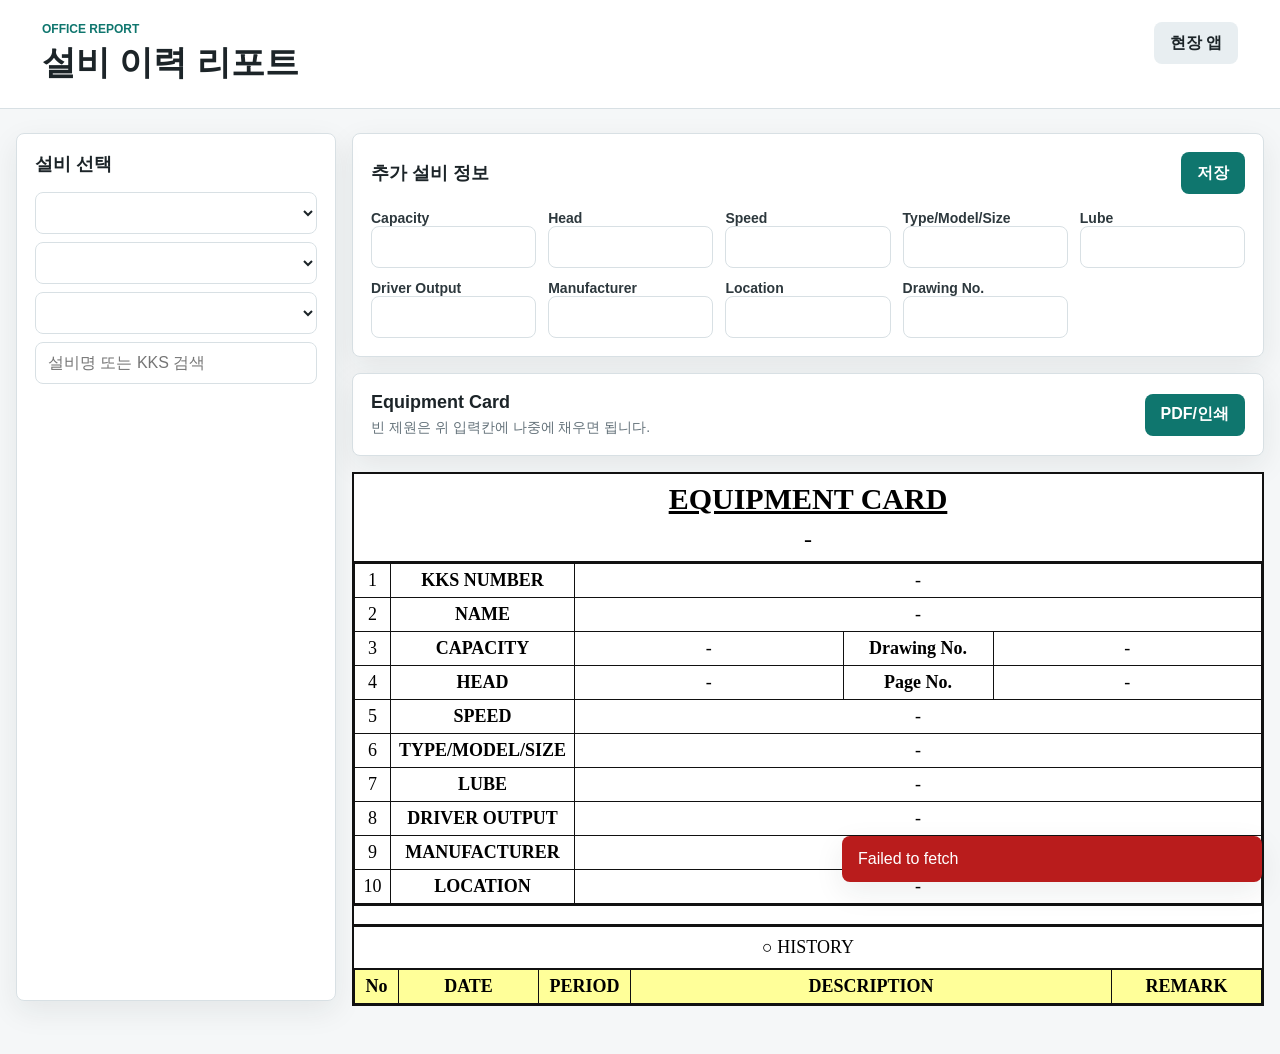
==== office.html @ b96cc68e "Add files via upload" ====
<!doctype html>
<html lang="ko">
  <head>
    <meta charset="utf-8" />
    <meta name="viewport" content="width=device-width, initial-scale=1" />
    <title>사무실 리포트</title>
        <meta name="theme-color" content="#1f4e79" />
    <link rel="manifest" href="manifest.json" />
    <link rel="icon" href="icon-192.png" />
    <link rel="stylesheet" href="styles.css?v=20260925g" />
    <link rel="stylesheet" href="office.css?v=20260925g" />
  </head>
  <body>
    <header class="topbar office-topbar">
      <div>
        <p class="eyebrow">Office Report</p>
        <h1>설비 이력 리포트</h1>
      </div>
      <div class="office-actions">
        <a class="link-button" href="./">현장 앱</a>
      </div>
    </header>

    <main class="office-layout">
      <aside class="panel office-sidebar">
        <div class="panel-head">
          <h2>설비 선택</h2>
        </div>
        <div class="office-filters">
          <select id="fieldZoneFilter"></select>
          <select id="category0Filter"></select>
          <select id="category1Filter"></select>
          <input id="equipmentSearch" placeholder="설비명 또는 KKS 검색" />
        </div>
        <div class="office-equipment-list" id="equipmentList"></div>
      </aside>

      <section class="office-main">
        <section class="panel master-panel">
          <div class="panel-head">
            <h2>추가 설비 정보</h2>
            <button type="button" id="saveMaster">저장</button>
          </div>
          <form class="master-grid" id="masterForm">
            <label>Capacity<input name="capacity" /></label>
            <label>Head<input name="head" /></label>
            <label>Speed<input name="speed" /></label>
            <label>Type/Model/Size<input name="typeModelSize" /></label>
            <label>Lube<input name="lube" /></label>
            <label>Driver Output<input name="driverOutput" /></label>
            <label>Manufacturer<input name="manufacturer" /></label>
            <label>Location<input name="placeInst" /></label>
            <label>Drawing No.<input name="drawingNo" /></label>
          </form>
        </section>

        <section class="panel report-toolbar">
          <div>
            <h2>Equipment Card</h2>
            <p>빈 제원은 위 입력칸에 나중에 채우면 됩니다.</p>
          </div>
          <button type="button" id="printReport">PDF/인쇄</button>
        </section>

        <section class="equipment-card" id="equipmentCard">
          <div class="card-title">
            <h2>EQUIPMENT CARD</h2>
            <p id="cardPlant">-</p>
          </div>

          <table class="card-table">
            <tbody>
              <tr><td>1</td><th>KKS NUMBER</th><td id="cardKks" colspan="3">-</td></tr>
              <tr><td>2</td><th>NAME</th><td id="cardName" colspan="3">-</td></tr>
              <tr><td>3</td><th>CAPACITY</th><td id="cardCapacity">-</td><th>Drawing No.</th><td id="cardDrawingNo">-</td></tr>
              <tr><td>4</td><th>HEAD</th><td id="cardHead">-</td><th>Page No.</th><td id="cardPageNo">-</td></tr>
              <tr><td>5</td><th>SPEED</th><td id="cardSpeed" colspan="3">-</td></tr>
              <tr><td>6</td><th>TYPE/MODEL/SIZE</th><td id="cardTypeModelSize" colspan="3">-</td></tr>
              <tr><td>7</td><th>LUBE</th><td id="cardLube" colspan="3">-</td></tr>
              <tr><td>8</td><th>DRIVER OUTPUT</th><td id="cardDriverOutput" colspan="3">-</td></tr>
              <tr><td>9</td><th>MANUFACTURER</th><td id="cardManufacturer" colspan="3">-</td></tr>
              <tr><td>10</td><th>LOCATION</th><td id="cardPlaceInst" colspan="3">-</td></tr>
            </tbody>
          </table>

          <div class="inspection-trend" id="inspectionTrend"></div>

          <div class="history-title-line">○ HISTORY</div>
          <table class="history-report-table">
            <thead>
              <tr>
                <th>No</th>
                <th>DATE</th>
                <th>PERIOD</th>
                <th>DESCRIPTION</th>
                <th>REMARK</th>
              </tr>
            </thead>
            <tbody id="cardHistory"></tbody>
          </table>
        </section>
      </section>
    </main>

    <div class="toast" id="toast" role="status" aria-live="polite"></div>
    <script src="config.js"></script>
    <script src="api-adapter.js?v=20260925g"></script>
    <script src="office.js?v=20260925g"></script>
  </body>
</html>
---- styles.css ----
:root {
  color-scheme: light;
  --bg: #f5f7f8;
  --surface: #ffffff;
  --ink: #1c2428;
  --muted: #637179;
  --line: #d8e0e4;
  --primary: #0f766e;
  --primary-dark: #115e59;
  --accent: #2563eb;
  --warning: #b45309;
  --danger: #b91c1c;
  --shadow: 0 10px 30px rgba(28, 36, 40, 0.08);
}

* {
  box-sizing: border-box;
}

body {
  margin: 0;
  min-width: 320px;
  background: var(--bg);
  color: var(--ink);
  font-family: Arial, "Noto Sans KR", sans-serif;
}

button,
input,
select,
textarea {
  font: inherit;
}

button {
  min-height: 42px;
  border: 0;
  border-radius: 8px;
  padding: 0 16px;
  background: var(--primary);
  color: #fff;
  cursor: pointer;
  font-weight: 700;
}

button:hover {
  background: var(--primary-dark);
}

button.secondary {
  background: #e8eef1;
  color: var(--ink);
}

button.secondary:hover {
  background: #dbe5e9;
}

button.danger-button {
  background: #fee2e2;
  color: var(--danger);
}

button.danger-button:hover {
  background: #fecaca;
}

input,
select,
textarea {
  width: 100%;
  min-height: 42px;
  border: 1px solid var(--line);
  border-radius: 8px;
  padding: 10px 12px;
  background: #fff;
  color: var(--ink);
}

textarea {
  resize: vertical;
}

label,
legend {
  color: #2d383d;
  font-size: 14px;
  font-weight: 700;
}

.topbar {
  display: flex;
  align-items: center;
  justify-content: space-between;
  gap: 18px;
  padding: 22px clamp(16px, 4vw, 42px);
  background: #ffffff;
  border-bottom: 1px solid var(--line);
}

.eyebrow {
  margin: 0 0 4px;
  color: var(--primary);
  font-size: 12px;
  font-weight: 800;
  letter-spacing: 0;
  text-transform: uppercase;
}

h1,
h2 {
  margin: 0;
  letter-spacing: 0;
}

h1 {
  font-size: clamp(24px, 3vw, 34px);
}

h2 {
  font-size: 18px;
}

.tabs {
  display: flex;
  gap: 6px;
  overflow-x: auto;
  padding: 12px clamp(16px, 4vw, 42px);
  background: #edf2f4;
  border-bottom: 1px solid var(--line);
}

.tab {
  flex: 0 0 auto;
  min-width: 92px;
  background: transparent;
  color: var(--muted);
  border: 1px solid transparent;
}

.tab:hover,
.tab.is-active {
  background: #fff;
  color: var(--primary-dark);
  border-color: var(--line);
}

main {
  width: min(1180px, calc(100% - 32px));
  margin: 24px auto 48px;
}

.view {
  display: none;
}

.view.is-active {
  display: block;
}

.summary-grid {
  display: grid;
  grid-template-columns: repeat(4, minmax(0, 1fr));
  gap: 12px;
  margin-bottom: 16px;
}

.metric,
.panel {
  border: 1px solid var(--line);
  border-radius: 8px;
  background: var(--surface);
  box-shadow: var(--shadow);
}

.metric {
  min-height: 112px;
  padding: 18px;
}

.metric span {
  display: block;
  color: var(--muted);
  font-size: 14px;
  font-weight: 700;
}

.metric strong {
  display: block;
  margin-top: 14px;
  font-size: 34px;
  letter-spacing: 0;
}

.metric small {
  display: block;
  margin-top: 6px;
  color: var(--muted);
  font-size: 12px;
}

.tank-group-grid {
  display: grid;
  grid-template-columns: repeat(4, minmax(0, 1fr));
  gap: 10px;
  margin-bottom: 16px;
}

.tank-group-box {
  border: 1px solid var(--line);
  border-radius: 10px;
  background: var(--surface);
  box-shadow: var(--shadow);
  padding: 10px 4px;
  display: flex;
  min-width: 0;
}

.tank-group-total {
  min-width: 0;
}

.tank-gauge-card {
  flex: 1 1 0;
  min-width: 0;
  padding: 2px 4px;
  display: flex;
  flex-direction: column;
  align-items: center;
  text-align: center;
  gap: 2px;
}

.tank-gauge-card + .tank-gauge-card {
  border-left: 1px solid var(--line);
}

.tank-gauge-head {
  display: flex;
  align-items: center;
  justify-content: center;
  gap: 4px;
  font-weight: 700;
  font-size: 10.5px;
  color: var(--muted);
  line-height: 1.25;
}

.tank-gauge-icon {
  font-size: 14px;
}

.tank-gauge-value {
  margin-top: 6px;
  font-size: 19px;
  font-weight: 800;
  color: var(--ink);
  letter-spacing: 0;
}

.tank-gauge-unit {
  margin-top: -4px;
  font-size: 11px;
  color: var(--muted);
}

.tank-gauge-percent {
  margin-top: 4px;
  font-size: 15px;
  font-weight: 700;
  color: var(--tank-color, var(--primary));
}

.tank-gauge-caption {
  font-size: 9.5px;
  color: var(--muted);
  margin-bottom: 8px;
}

.tank-gauge-tube {
  width: 24px;
  height: 76px;
  border-radius: 999px;
  background: #eef1f3;
  border: 1px solid var(--line);
  display: flex;
  align-items: flex-end;
  overflow: hidden;
}

.tank-gauge-fill {
  width: 100%;
  border-radius: 999px;
  background: var(--tank-color, var(--primary));
  transition: height 0.3s ease;
}

.tank-gauge-card.is-empty .tank-gauge-fill {
  background: #c7d0d4;
}

.tank-gauge-card.is-empty .tank-gauge-percent {
  color: var(--muted);
}

.tank-group-total {
  min-height: auto;
  padding: 12px 10px;
}

.tank-group-total span {
  font-size: 11px;
}

.tank-group-total strong {
  margin-top: 6px;
  font-size: 20px;
}

.panel {
  padding: 18px;
}

.equipment-admin {
  margin-top: 16px;
}

.panel-grid {
  display: grid;
  grid-template-columns: minmax(0, 1fr) minmax(320px, 0.85fr);
  gap: 16px;
}


.plant-map-panel {
  margin-bottom: 16px;
}

.plant-map-panel .panel-head .hint {
  color: var(--muted);
  font-size: 13px;
  font-weight: 500;
}

.plant-map {
  position: relative;
  width: 100%;
  aspect-ratio: 1.9 / 1;
  border-radius: 10px;
  overflow: hidden;
  background: #eef1f3;
}

.plant-zone {
  position: absolute;
  display: flex;
  flex-direction: column;
  align-items: center;
  justify-content: center;
  gap: 4px;
  border: 2px solid rgba(20, 25, 28, 0.18);
  border-radius: 10px;
  color: #1b2430;
  text-align: center;
  cursor: pointer;
  padding: 4px;
  transition: transform 120ms ease, box-shadow 120ms ease, opacity 120ms ease;
}

.plant-zone-name {
  font-weight: 800;
  font-size: clamp(9px, 1.7vw, 14px);
  line-height: 1.15;
}

.plant-zone:hover,
.plant-zone:focus-visible {
  transform: scale(1.035);
  box-shadow: 0 6px 16px rgba(15, 20, 25, 0.22);
  z-index: 2;
}

.plant-zone.plant-zone-static {
  cursor: default;
  opacity: 0.75;
}

.plant-zone.plant-zone-static:hover,
.plant-zone.plant-zone-static:focus-visible {
  transform: none;
  box-shadow: none;
}

.plant-zone-badge {
  font-size: 10px;
  font-weight: 800;
  padding: 2px 7px;
  border-radius: 999px;
  background: rgba(0, 0, 0, 0.62);
  color: #fff;
  white-space: nowrap;
}

.plant-zone.zc-pink { background: #f9c9d2; border-color: #e08fa2; }
.plant-zone.zc-orange { background: #ffdca8; border-color: #ecab53; }
.plant-zone.zc-purple { background: #d9c7f5; border-color: #ad84e6; }
.plant-zone.zc-blue { background: #bfe0ff; border-color: #6fb2f2; }
.plant-zone.zc-green { background: #bfe8cf; border-color: #5fbd8a; }
.plant-zone.zc-yellow { background: #fbe6a0; border-color: #e3bd48; }

.plant-zone.zone-complete {
  box-shadow: inset 0 0 0 3px var(--accent, #1c8a5f);
}

.plant-zone.zone-partial {
  box-shadow: inset 0 0 0 3px #e08a1e;
}

.plant-zone.zone-open {
  box-shadow: inset 0 0 0 3px #d8432f;
}

.plant-zone.zone-empty {
  opacity: 0.5;
  filter: grayscale(0.5);
}

.plant-map-note {
  margin: 10px 2px 0;
  color: var(--muted);
  font-size: 12px;
}

.plant-zone-chips {
  display: flex;
  flex-wrap: wrap;
  gap: 8px;
  margin-top: 12px;
}

.plant-zone-chip {
  display: flex;
  flex-direction: column;
  align-items: flex-start;
  gap: 2px;
  padding: 8px 12px;
  border-radius: 8px;
  border: 1px solid var(--line);
  background: var(--surface-muted, #f3f5f6);
  cursor: pointer;
  font-size: 12px;
  color: var(--text, #16211d);
}

.plant-zone-chip strong {
  font-size: 13px;
}

.plant-zone-chip span {
  color: var(--muted);
}

.plant-zone-chip.zone-complete {
  border-color: var(--accent, #1c8a5f);
}

.plant-zone-chip.zone-partial {
  border-color: #e08a1e;
}

.plant-zone-chip.zone-open {
  border-color: #d8432f;
}

@media (max-width: 640px) {
  .plant-zone-label {
    font-size: 10px;
  }

  .plant-zone-badge {
    font-size: 9px;
    padding: 1px 6px;
  }

  .plant-zone-name {
    font-size: clamp(7px, 2.6vw, 11px);
  }
}

.panel-head {
  display: flex;
  align-items: center;
  justify-content: space-between;
  gap: 12px;
  margin-bottom: 16px;
}

.form-grid {
  display: grid;
  grid-template-columns: repeat(2, minmax(0, 1fr));
  gap: 16px;
}

.form-note {
  margin: -4px 0 0;
  color: var(--muted);
  font-size: 14px;
}

.field-help {
  display: block;
  margin-top: 6px;
  color: var(--muted);
  font-size: 12px;
  font-weight: 700;
}

.full {
  grid-column: 1 / -1;
}

.equipment-picker {
  display: grid;
  grid-template-columns: repeat(auto-fit, minmax(150px, 1fr));
  gap: 12px;
}

.auto-cycle {
  display: grid;
  gap: 5px;
  border: 1px solid var(--line);
  border-radius: 8px;
  padding: 14px;
  background: #f6fbfa;
}

.auto-cycle span,
.auto-cycle small {
  color: var(--muted);
  font-size: 13px;
  font-weight: 700;
}

.auto-cycle strong {
  color: var(--primary-dark);
  font-size: 22px;
  letter-spacing: 0;
}

.check-group,
.segmented,
.radio-row {
  display: flex;
  flex-wrap: wrap;
  gap: 10px;
  border: 1px solid var(--line);
  border-radius: 8px;
  padding: 12px;
}

.check-group label,
.segmented label,
.radio-row label {
  display: inline-flex;
  align-items: center;
  gap: 6px;
  min-height: 40px;
  padding: 0 14px;
  border-radius: 999px;
  background: #eef4f6;
  color: #2d383d;
  cursor: pointer;
  font-size: 15px;
  font-weight: 800;
}

.check-group input,
.segmented input,
.radio-row input {
  width: 18px;
  min-height: 18px;
}

.item-panel {
  display: none;
  grid-template-columns: repeat(3, minmax(0, 1fr));
  gap: 12px;
  border: 1px solid var(--line);
  border-radius: 8px;
  padding: 14px;
  background: #fbfcfd;
}

.item-panel.is-active {
  display: grid;
}

.common-panel {
  grid-template-columns: repeat(2, minmax(0, 1fr));
  background: #f6fbfa;
}

.conditional-row[hidden] {
  display: none;
}

.item-panel label {
  grid-column: 1 / -1;
}

.actions {
  display: flex;
  flex-wrap: wrap;
  justify-content: flex-end;
  gap: 8px;
}

.photo-actions,
.row-actions {
  display: flex;
  flex-wrap: wrap;
  gap: 8px;
}

.file-button {
  display: inline-flex;
  align-items: center;
  justify-content: center;
  min-height: 46px;
  border-radius: 8px;
  padding: 0 16px;
  background: var(--primary);
  color: #fff;
  cursor: pointer;
  font-weight: 800;
}

.file-button.secondary {
  background: #e8eef1;
  color: var(--ink);
}

.file-button input {
  position: absolute;
  width: 1px;
  height: 1px;
  opacity: 0;
  pointer-events: none;
}

.photo-preview {
  margin: 0;
  border: 1px dashed var(--line);
  border-radius: 8px;
  padding: 10px;
  background: #fbfcfd;
}

.photo-preview img {
  display: block;
  width: min(320px, 100%);
  max-height: 220px;
  object-fit: contain;
  border-radius: 6px;
}

.photo-preview-grid {
  display: flex;
  flex-wrap: wrap;
  gap: 8px;
}

.photo-preview-grid img {
  width: 96px;
  height: 96px;
  object-fit: cover;
}

.cycle-bars,
.recent-list {
  display: grid;
  gap: 12px;
}

.recent-list {
  max-height: 520px;
  overflow: auto;
  padding-right: 4px;
}

.dashboard-path {
  display: flex;
  align-items: center;
  gap: 8px;
  position: sticky;
  top: 0;
  z-index: 1;
  padding: 0 0 4px;
  background: #fff;
}

.dashboard-path span {
  min-width: 0;
  overflow: hidden;
  color: var(--muted);
  font-size: 13px;
  font-weight: 800;
  text-overflow: ellipsis;
  white-space: nowrap;
}

.dashboard-back {
  min-height: 34px;
  border-radius: 8px;
  padding: 0 12px;
  background: #e8eef1;
  color: var(--ink);
  font-size: 13px;
  font-weight: 800;
}

.bar-row {
  display: grid;
  grid-template-columns: 72px minmax(0, 1fr) 52px;
  align-items: center;
  gap: 10px;
  color: var(--muted);
  font-size: 14px;
  font-weight: 700;
}

.bar-track {
  height: 14px;
  overflow: hidden;
  border-radius: 999px;
  background: #e8eef1;
}

.bar-fill {
  height: 100%;
  border-radius: inherit;
  background: var(--accent);
}

.recent-item {
  display: grid;
  grid-template-columns: minmax(0, 1fr) auto;
  gap: 10px;
  width: 100%;
  min-height: 64px;
  padding: 12px;
  border: 1px solid var(--line);
  border-radius: 8px;
  background: #fbfcfd;
  color: var(--ink);
  text-align: left;
}

.due-target {
  cursor: pointer;
}

.due-group strong::after {
  content: "›";
  margin-left: 8px;
  color: var(--muted);
}

.due-target:hover {
  background: #f0f7f6;
  border-color: #b7d8d4;
}

.recent-item strong {
  display: block;
  margin-bottom: 4px;
}

.recent-item span {
  color: var(--muted);
  font-size: 13px;
}

.badge {
  align-self: start;
  border-radius: 999px;
  padding: 5px 9px;
  background: #e0f2f1;
  color: var(--primary-dark);
  font-size: 12px;
  font-weight: 800;
}

.badge.open {
  background: #fff7ed;
  color: var(--warning);
}

[data-dashboard-quick] {
  cursor: pointer;
}

.filters {
  display: flex;
  flex-wrap: wrap;
  gap: 8px;
  width: min(760px, 100%);
}

.history-shell {
  display: grid;
  grid-template-columns: minmax(300px, 0.72fr) minmax(360px, 1fr);
  gap: 16px;
  align-items: start;
}

.history-list-panel,
.history-detail-panel {
  min-height: 560px;
}

.history-list {
  display: grid;
  gap: 8px;
}

.history-card {
  display: grid;
  grid-template-columns: minmax(0, 1fr) auto auto auto;
  align-items: center;
  gap: 10px;
  width: 100%;
  min-height: 76px;
  border: 1px solid transparent;
  border-bottom-color: var(--line);
  border-radius: 0;
  padding: 10px 4px;
  background: transparent;
  color: var(--ink);
  text-align: left;
  cursor: pointer;
}

.history-card:hover,
.history-card.is-active {
  border-color: var(--line);
  border-radius: 8px;
  background: #fbfcfd;
}

.history-card-main {
  min-width: 0;
}

.history-date {
  display: block;
  color: var(--muted);
  font-size: 12px;
  font-weight: 800;
}

.history-title {
  display: block;
  overflow: hidden;
  margin-top: 4px;
  text-overflow: ellipsis;
  white-space: nowrap;
  font-size: 14px;
  font-weight: 800;
}

.history-meta {
  display: block;
  overflow: hidden;
  margin-top: 4px;
  color: var(--muted);
  text-overflow: ellipsis;
  white-space: nowrap;
  font-size: 13px;
}

.history-thumb {
  display: block;
  width: 42px;
  height: 42px;
  border-radius: 6px;
  object-fit: cover;
  background: #e8eef1;
}

.history-arrow {
  color: var(--muted);
  font-size: 24px;
  line-height: 1;
}

.detail-rows {
  display: grid;
  border-top: 1px solid var(--line);
}

.detail-row {
  display: grid;
  grid-template-columns: 112px minmax(0, 1fr);
  gap: 14px;
  padding: 14px 0;
  border-bottom: 1px solid var(--line);
}

.detail-label {
  color: var(--muted);
  font-size: 14px;
  font-weight: 800;
}

.detail-value {
  min-width: 0;
  color: var(--ink);
  font-size: 14px;
  font-weight: 700;
  word-break: break-word;
}

.detail-photo-grid {
  display: flex;
  flex-wrap: wrap;
  gap: 8px;
  margin-top: 10px;
}

.detail-photo {
  width: 82px;
  height: 82px;
  border-radius: 8px;
  object-fit: cover;
  border: 1px solid var(--line);
}

.photo-count {
  margin-top: 8px;
  color: var(--muted);
  font-size: 13px;
  font-weight: 800;
}

.table-wrap {
  overflow-x: auto;
}

table {
  width: 100%;
  min-width: 720px;
  border-collapse: collapse;
}

th,
td {
  padding: 12px 10px;
  border-bottom: 1px solid var(--line);
  text-align: left;
  vertical-align: top;
}

th {
  color: var(--muted);
  font-size: 13px;
}

td a {
  color: var(--accent);
  font-weight: 700;
}

td input {
  min-width: 150px;
}

.empty {
  color: var(--muted);
  padding: 16px 0;
}

.toast {
  position: fixed;
  right: 18px;
  bottom: 18px;
  width: min(420px, calc(100% - 36px));
  transform: translateY(120%);
  border-radius: 8px;
  padding: 14px 16px;
  background: #172126;
  color: #fff;
  box-shadow: var(--shadow);
  transition: transform 160ms ease;
  z-index: 20;
}

.toast.is-visible {
  transform: translateY(0);
}

.toast.error {
  background: var(--danger);
}

@media (max-width: 820px) {
  .topbar,
  .panel-head,
  .filters {
    align-items: stretch;
    flex-direction: column;
  }

  .panel-grid,
  .history-shell,
  .form-grid,
  .item-panel {
    grid-template-columns: 1fr;
  }

  .summary-grid {
    grid-template-columns: repeat(4, minmax(0, 1fr));
    gap: 6px;
  }

  .metric {
    min-height: auto;
    padding: 10px 6px;
  }

  .metric span {
    font-size: 10px;
  }

  .metric strong {
    margin-top: 6px;
    font-size: 19px;
  }

  .metric small {
    margin-top: 3px;
    font-size: 9px;
  }

  .tank-group-grid {
    gap: 6px;
  }

  .tank-group-box {
    padding: 8px 2px;
  }

  .tank-gauge-head {
    font-size: 9px;
    gap: 2px;
  }

  .tank-gauge-icon {
    font-size: 12px;
  }

  .tank-gauge-value {
    font-size: 15px;
    margin-top: 4px;
  }

  .tank-gauge-unit,
  .tank-gauge-caption {
    font-size: 8.5px;
  }

  .tank-gauge-percent {
    font-size: 12px;
  }

  .tank-gauge-tube {
    width: 18px;
    height: 56px;
  }

  .tank-group-total {
    padding: 8px 4px;
  }

  .tank-group-total span {
    font-size: 9px;
  }

  .tank-group-total strong {
    font-size: 15px;
    margin-top: 4px;
  }

  .actions {
    justify-content: stretch;
  }

  .actions button {
    flex: 1;
    min-height: 48px;
  }

  .radio-row {
    gap: 8px;
  }

  .radio-row label {
    flex: 1 1 120px;
    justify-content: center;
    min-height: 48px;
  }
}

/* 미전송(오프라인 저장) 기록 표시 */
.pending-badge {
  position: fixed;
  right: 16px;
  bottom: 16px;
  z-index: 1000;
  padding: 10px 16px;
  border: 0;
  border-radius: 999px;
  background: #d9480f;
  color: #fff;
  font-weight: 700;
  font-size: 15px;
  box-shadow: 0 4px 14px rgba(0, 0, 0, 0.25);
}
.pending-badge[hidden] {
  display: none;
}
---- office.css ----
.office-topbar {
  align-items: flex-start;
}

.office-actions {
  display: flex;
  align-items: flex-end;
  gap: 12px;
}

.link-button {
  display: inline-flex;
  align-items: center;
  justify-content: center;
  min-height: 42px;
  border-radius: 8px;
  padding: 0 16px;
  background: #e8eef1;
  color: var(--ink);
  font-weight: 800;
  text-decoration: none;
}

.office-layout {
  display: grid;
  grid-template-columns: 320px minmax(0, 1fr);
  gap: 16px;
  width: min(1380px, calc(100% - 32px));
}

.office-sidebar {
  position: sticky;
  top: 16px;
  max-height: calc(100vh - 32px);
  overflow: hidden;
}

.office-filters,
.office-equipment-list {
  display: grid;
  gap: 8px;
}

.office-equipment-list {
  max-height: calc(100vh - 250px);
  overflow: auto;
  margin-top: 12px;
}

.equipment-list-button {
  width: 100%;
  min-height: 64px;
  border: 1px solid var(--line);
  border-radius: 8px;
  padding: 10px;
  background: #fff;
  color: var(--ink);
  text-align: left;
}

.equipment-list-button:hover,
.equipment-list-button.is-active {
  background: #f0f7f6;
  border-color: #b7d8d4;
}

.equipment-list-button strong,
.equipment-list-button span {
  display: block;
  overflow: hidden;
  text-overflow: ellipsis;
  white-space: nowrap;
}

.equipment-list-button span {
  margin-top: 4px;
  color: var(--muted);
  font-size: 13px;
}

.office-main {
  display: grid;
  gap: 16px;
}

.master-grid {
  display: grid;
  grid-template-columns: repeat(5, minmax(0, 1fr));
  gap: 12px;
}

.report-toolbar {
  display: flex;
  align-items: center;
  justify-content: space-between;
  gap: 12px;
}

.report-toolbar p {
  margin: 6px 0 0;
  color: var(--muted);
  font-size: 14px;
}

.equipment-card {
  background: #fff;
  border: 2px solid #111;
  color: #000;
  font-family: "Times New Roman", serif;
}

.card-title {
  padding: 8px;
  border-bottom: 2px solid #111;
  text-align: center;
}

.card-title h2 {
  margin: 0;
  font-size: 30px;
  text-decoration: underline;
}

.card-title p {
  margin: 10px 0 0;
  font-size: 24px;
}

.card-table,
.history-report-table {
  width: 100%;
  min-width: 0;
  border-collapse: collapse;
}

.card-table th,
.card-table td,
.history-report-table th,
.history-report-table td {
  border: 1px solid #111;
  padding: 6px 8px;
  color: #000;
  text-align: center;
  vertical-align: middle;
  font-size: 18px;
}

.card-table th {
  width: 150px;
  font-weight: 700;
}

.card-table td:first-child {
  width: 36px;
}

.history-title-line {
  padding: 10px;
  border-top: 2px solid #111;
  border-bottom: 1px solid #111;
  text-align: center;
  font-size: 18px;
}

.inspection-trend {
  padding: 8px 10px 10px;
  border-top: 2px solid #111;
  border-bottom: 1px solid #111;
  break-inside: avoid;
}

.trend-title {
  margin-bottom: 6px;
  text-align: center;
  font-size: 16px;
  font-weight: 700;
}

.trend-empty {
  padding: 12px;
  text-align: center;
  font-size: 14px;
}

.trend-bars {
  display: grid;
  grid-template-columns: repeat(12, minmax(0, 1fr));
  align-items: end;
  gap: 5px;
  min-height: 96px;
  padding: 4px 4px 0;
  border: 1px solid #111;
}

.trend-item {
  display: grid;
  grid-template-rows: 18px 62px 18px;
  align-items: end;
  justify-items: center;
  min-width: 0;
}

.trend-count,
.trend-date {
  overflow: hidden;
  width: 100%;
  text-align: center;
  text-overflow: ellipsis;
  white-space: nowrap;
  font-size: 11px;
}

.trend-bar {
  display: block;
  width: min(24px, 70%);
  border: 1px solid #111;
  background: #9ccf9c;
}

.trend-bar.has-issue {
  background: #e87979;
}

.history-report-table th {
  background: #ffff99;
  font-weight: 700;
}

.history-report-table th:first-child,
.history-report-table td:first-child {
  width: 44px;
}

.history-report-table th:nth-child(2),
.history-report-table td:nth-child(2) {
  width: 140px;
}

.history-report-table th:nth-child(3),
.history-report-table td:nth-child(3) {
  width: 92px;
}

.history-report-table th:last-child,
.history-report-table td:last-child {
  width: 150px;
}

.history-report-table td {
  min-height: 42px;
}

.history-report-table .history-description {
  text-align: left;
  line-height: 1.35;
}

.history-report-table .history-remark {
  padding: 4px;
  text-align: center;
  vertical-align: middle;
}

.report-photo-link {
  display: inline-flex;
  line-height: 0;
}

.report-photo-grid {
  display: inline-flex;
  flex-wrap: wrap;
  align-items: center;
  justify-content: center;
  gap: 4px;
  max-width: 100%;
  vertical-align: middle;
}

.report-photo-thumb {
  width: 58px;
  height: 58px;
  border: 1px solid #111;
  object-fit: cover;
}

@page {
  size: A4 portrait;
  margin: 12mm;
}

@media print {
  body {
    background: #fff;
  }

  .topbar,
  .office-sidebar,
  .master-panel,
  .report-toolbar,
  .toast {
    display: none !important;
  }

  main.office-layout {
    display: block;
    width: 100%;
    margin: 0;
  }

  .equipment-card {
    border: 2px solid #111;
    box-shadow: none;
  }
}

@media (max-width: 980px) {
  .office-layout,
  .master-grid {
    grid-template-columns: 1fr;
  }

  .office-sidebar {
    position: static;
    max-height: none;
  }

  .office-actions,
  .report-toolbar {
    align-items: stretch;
    flex-direction: column;
  }
}
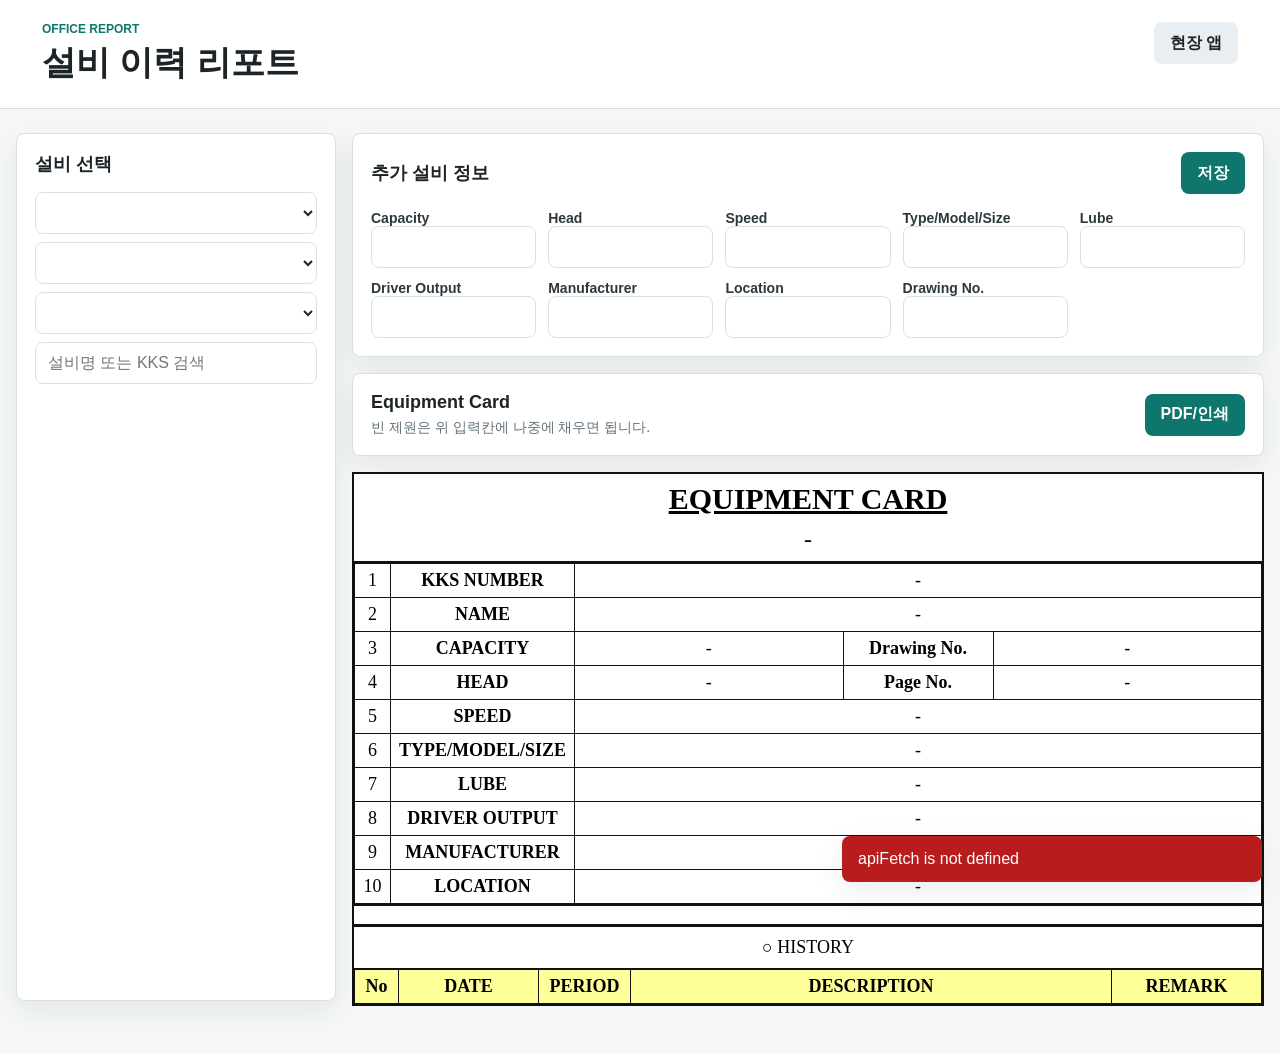
==== commit 3eb51eac: "Add files via upload" ====
--- a/office.html
+++ b/office.html
@@ -4,11 +4,8 @@
     <meta charset="utf-8" />
     <meta name="viewport" content="width=device-width, initial-scale=1" />
     <title>사무실 리포트</title>
-        <meta name="theme-color" content="#1f4e79" />
-    <link rel="manifest" href="manifest.json" />
-    <link rel="icon" href="icon-192.png" />
-    <link rel="stylesheet" href="styles.css?v=20260925g" />
-    <link rel="stylesheet" href="office.css?v=20260925g" />
+    <link rel="stylesheet" href="/styles.css?v=20260623g" />
+    <link rel="stylesheet" href="/office.css?v=20260626a" />
   </head>
   <body>
     <header class="topbar office-topbar">
@@ -17,7 +14,7 @@
         <h1>설비 이력 리포트</h1>
       </div>
       <div class="office-actions">
-        <a class="link-button" href="./">현장 앱</a>
+        <a class="link-button" href="/">현장 앱</a>
       </div>
     </header>
 
@@ -103,8 +100,6 @@
     </main>
 
     <div class="toast" id="toast" role="status" aria-live="polite"></div>
-    <script src="config.js"></script>
-    <script src="api-adapter.js?v=20260925g"></script>
-    <script src="office.js?v=20260925g"></script>
+    <script src="/office.js?v=20260922d"></script>
   </body>
 </html>
--- a/styles.css
+++ b/styles.css
@@ -1110,22 +1110,3 @@
     min-height: 48px;
   }
 }
-
-/* 미전송(오프라인 저장) 기록 표시 */
-.pending-badge {
-  position: fixed;
-  right: 16px;
-  bottom: 16px;
-  z-index: 1000;
-  padding: 10px 16px;
-  border: 0;
-  border-radius: 999px;
-  background: #d9480f;
-  color: #fff;
-  font-weight: 700;
-  font-size: 15px;
-  box-shadow: 0 4px 14px rgba(0, 0, 0, 0.25);
-}
-.pending-badge[hidden] {
-  display: none;
-}
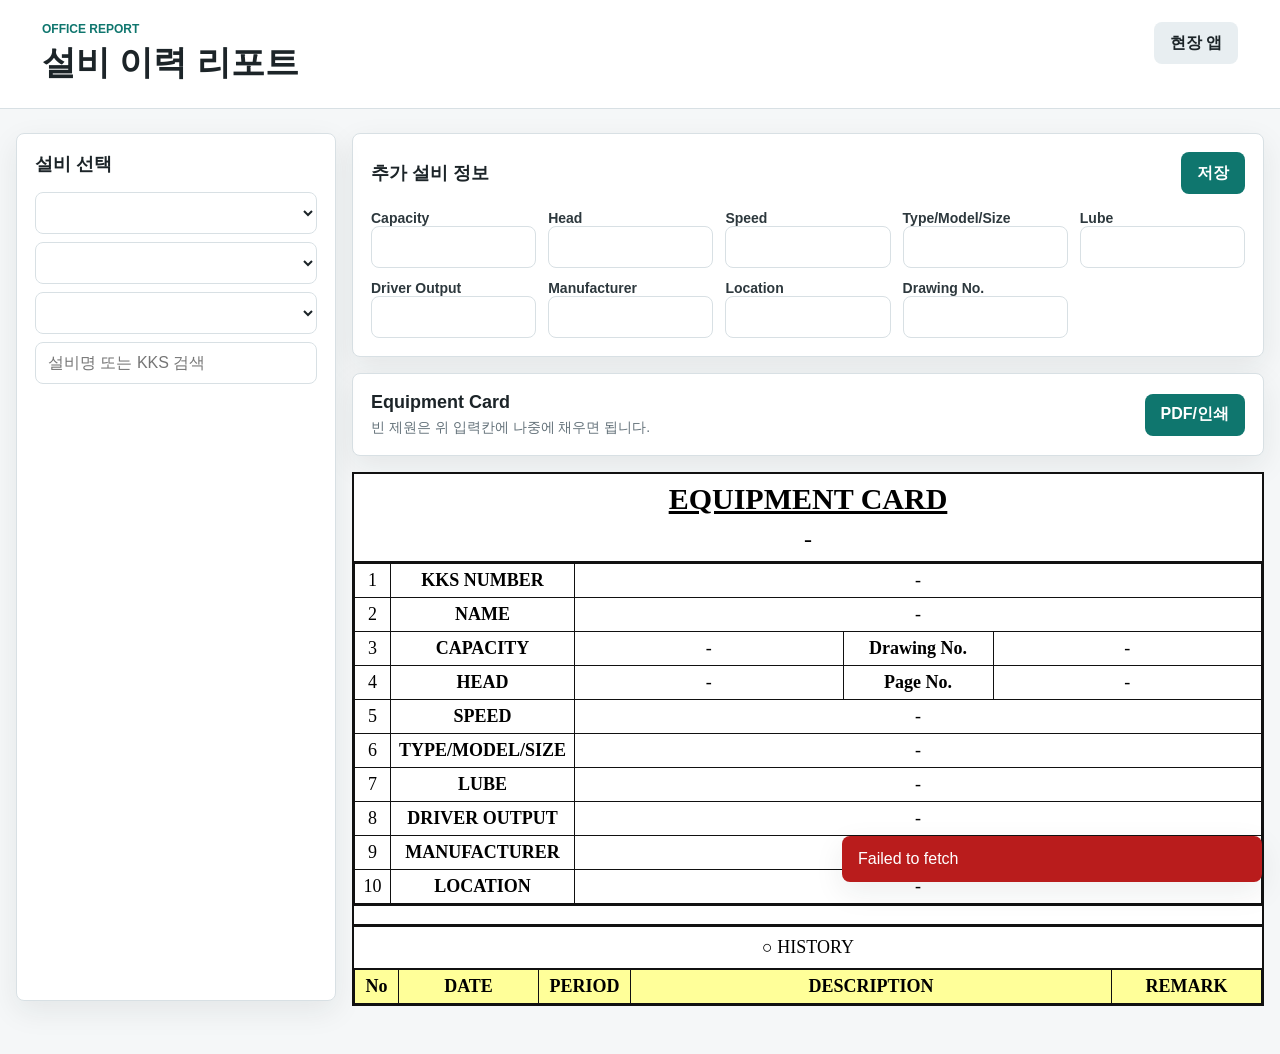
==== commit 8aa18eee: "Add files via upload" ====
--- a/office.html
+++ b/office.html
@@ -4,8 +4,11 @@
     <meta charset="utf-8" />
     <meta name="viewport" content="width=device-width, initial-scale=1" />
     <title>사무실 리포트</title>
-    <link rel="stylesheet" href="/styles.css?v=20260623g" />
-    <link rel="stylesheet" href="/office.css?v=20260626a" />
+        <meta name="theme-color" content="#1f4e79" />
+    <link rel="manifest" href="manifest.json" />
+    <link rel="icon" href="icon-192.png" />
+    <link rel="stylesheet" href="styles.css?v=20260927a" />
+    <link rel="stylesheet" href="office.css?v=20260925g" />
   </head>
   <body>
     <header class="topbar office-topbar">
@@ -14,7 +17,7 @@
         <h1>설비 이력 리포트</h1>
       </div>
       <div class="office-actions">
-        <a class="link-button" href="/">현장 앱</a>
+        <a class="link-button" href="./">현장 앱</a>
       </div>
     </header>
 
@@ -100,6 +103,8 @@
     </main>
 
     <div class="toast" id="toast" role="status" aria-live="polite"></div>
-    <script src="/office.js?v=20260922d"></script>
+    <script src="config.js"></script>
+    <script src="api-adapter.js?v=20260925g"></script>
+    <script src="office.js?v=20260925g"></script>
   </body>
 </html>
--- a/styles.css
+++ b/styles.css
@@ -345,7 +345,7 @@
 .plant-map {
   position: relative;
   width: 100%;
-  aspect-ratio: 1.9 / 1;
+  aspect-ratio: 2.4 / 1;
   border-radius: 10px;
   overflow: hidden;
   background: #eef1f3;
@@ -995,6 +995,10 @@
   z-index: 20;
 }
 
+.toast:not(.is-visible) {
+  visibility: hidden;
+}
+
 .toast.is-visible {
   transform: translateY(0);
 }
@@ -1110,3 +1114,271 @@
     min-height: 48px;
   }
 }
+
+/* 미전송(오프라인 저장) 기록 표시 */
+.pending-badge {
+  position: fixed;
+  right: 16px;
+  bottom: 16px;
+  z-index: 1000;
+  padding: 10px 16px;
+  border: 0;
+  border-radius: 999px;
+  background: #d9480f;
+  color: #fff;
+  font-weight: 700;
+  font-size: 15px;
+  box-shadow: 0 4px 14px rgba(0, 0, 0, 0.25);
+}
+.pending-badge[hidden] {
+  display: none;
+}
+
+/* ===== 모바일 컴팩트 레이아웃 (한 화면에 더 많이 보이게) ===== */
+@media (max-width: 820px) {
+  .topbar {
+    padding: 10px 14px;
+  }
+  .topbar h1 {
+    font-size: 20px;
+    margin: 0;
+  }
+  .topbar .eyebrow {
+    font-size: 10px;
+    margin: 0;
+  }
+  .tabs {
+    padding-top: 4px;
+    padding-bottom: 4px;
+  }
+  .tab {
+    min-height: 36px;
+    padding: 0 12px;
+    font-size: 14px;
+  }
+  main {
+    width: calc(100% - 16px);
+    margin: 8px auto 72px;
+  }
+  .panel {
+    padding: 12px;
+  }
+  .panel h2 {
+    font-size: 17px;
+  }
+  .panel-head {
+    margin-bottom: 8px;
+  }
+  #inspectionForm.form-grid,
+  #inspectionForm .form-grid {
+    grid-template-columns: repeat(2, minmax(0, 1fr));
+    gap: 8px;
+  }
+  #inspectionForm label {
+    font-size: 12px;
+  }
+  #inspectionForm input,
+  #inspectionForm select {
+    min-height: 38px;
+    padding: 6px 10px;
+  }
+
+  /* 자동 점검주기: 한 줄로 */
+  .auto-cycle {
+    display: flex;
+    flex-wrap: wrap;
+    align-items: baseline;
+    gap: 4px 10px;
+    padding: 8px 12px;
+  }
+  .auto-cycle strong {
+    font-size: 17px;
+  }
+  .auto-cycle small {
+    font-size: 11px;
+  }
+
+  /* 점검 항목: 질문 | 버튼2개 를 한 줄에 */
+  .item-panel,
+  .common-panel {
+    grid-template-columns: 1fr !important;
+    gap: 0;
+    padding: 2px 10px;
+  }
+  .radio-row {
+    display: grid;
+    grid-template-columns: minmax(0, 1fr) auto auto;
+    align-items: center;
+    gap: 6px;
+    border: 0;
+    border-bottom: 1px solid var(--line);
+    border-radius: 0;
+    padding: 6px 0;
+    margin: 0;
+  }
+  .item-panel .radio-row:last-child {
+    border-bottom: 0;
+  }
+  .radio-row legend {
+    float: left;
+    padding: 0;
+    margin: 0;
+    font-size: 14px;
+    line-height: 1.25;
+  }
+  .radio-row label,
+  .item-panel .radio-row label {
+    grid-column: auto;
+    flex: none;
+    min-height: 38px;
+    min-width: 72px;
+    padding: 0 10px;
+    justify-content: center;
+    gap: 5px;
+    font-size: 14px;
+  }
+  .radio-row input {
+    width: 16px;
+    min-height: 16px;
+    margin: 0;
+  }
+
+  #inspectionForm textarea {
+    min-height: 56px;
+  }
+  .file-button {
+    min-height: 40px;
+  }
+
+  /* 하단 버튼: 2 x 2 */
+  #inspectionForm .actions {
+    display: grid;
+    grid-template-columns: 1fr 1fr;
+    gap: 6px;
+  }
+  #inspectionForm .actions button {
+    min-height: 42px;
+    padding: 0 6px;
+    font-size: 14px;
+    white-space: nowrap;
+  }
+  #inspectionForm .actions button[type="submit"]:not([data-after-submit]) {
+    order: -1;
+  }
+}
+
+/* 배치도: 폰에서는 세로를 조금 더 확보 */
+@media (max-width: 640px) {
+  .plant-map {
+    aspect-ratio: 1.45 / 1;
+  }
+  /* 좁은 칸에서는 "완료/전체" 만 표시 */
+  .plant-zone-badge .badge-open {
+    display: none;
+  }
+}
+
+/* ===== 저장 중 / 결과 안내창 ===== */
+.busy-overlay,
+.result-overlay {
+  position: fixed;
+  inset: 0;
+  z-index: 2000;
+  display: flex;
+  align-items: center;
+  justify-content: center;
+  padding: 24px;
+  background: rgba(15, 22, 26, 0.45);
+}
+.busy-overlay[hidden],
+.result-overlay[hidden] {
+  display: none;
+}
+.busy-box,
+.result-box {
+  display: grid;
+  justify-items: center;
+  gap: 10px;
+  width: min(340px, 100%);
+  padding: 24px 20px;
+  border-radius: 14px;
+  background: #fff;
+  text-align: center;
+  box-shadow: 0 12px 40px rgba(0, 0, 0, 0.25);
+}
+.busy-box strong,
+.result-box strong {
+  font-size: 18px;
+}
+.busy-box small {
+  color: var(--muted);
+  font-size: 13px;
+}
+.busy-spinner {
+  width: 42px;
+  height: 42px;
+  border: 4px solid #d8e6e4;
+  border-top-color: var(--primary, #147a6d);
+  border-radius: 50%;
+  animation: busy-spin 0.9s linear infinite;
+}
+@keyframes busy-spin {
+  to { transform: rotate(360deg); }
+}
+.result-icon {
+  display: grid;
+  place-items: center;
+  width: 56px;
+  height: 56px;
+  border-radius: 50%;
+  color: #fff;
+  font-size: 30px;
+  font-weight: 900;
+}
+.result-success .result-icon { background: #1f9d55; }
+.result-offline .result-icon { background: #d9480f; font-size: 26px; }
+.result-error .result-icon { background: var(--danger, #c92a2a); }
+.result-box p {
+  margin: 0;
+  color: #3a464c;
+  font-size: 14px;
+  line-height: 1.5;
+  white-space: pre-line;
+}
+.result-box button {
+  min-width: 120px;
+  min-height: 44px;
+  margin-top: 4px;
+}
+
+/* 사진 여러 장: 썸네일 + 삭제 버튼 */
+.photo-count {
+  margin-bottom: 8px;
+  color: var(--muted);
+  font-size: 13px;
+  font-weight: 700;
+}
+.photo-thumb {
+  position: relative;
+}
+.photo-thumb img {
+  width: 96px;
+  height: 96px;
+  object-fit: cover;
+  border-radius: 6px;
+}
+.photo-remove {
+  position: absolute;
+  top: -8px;
+  right: -8px;
+  width: 28px;
+  min-width: 28px;
+  height: 28px;
+  min-height: 28px;
+  padding: 0;
+  border-radius: 50%;
+  background: #c92a2a;
+  color: #fff;
+  font-size: 18px;
+  line-height: 1;
+}
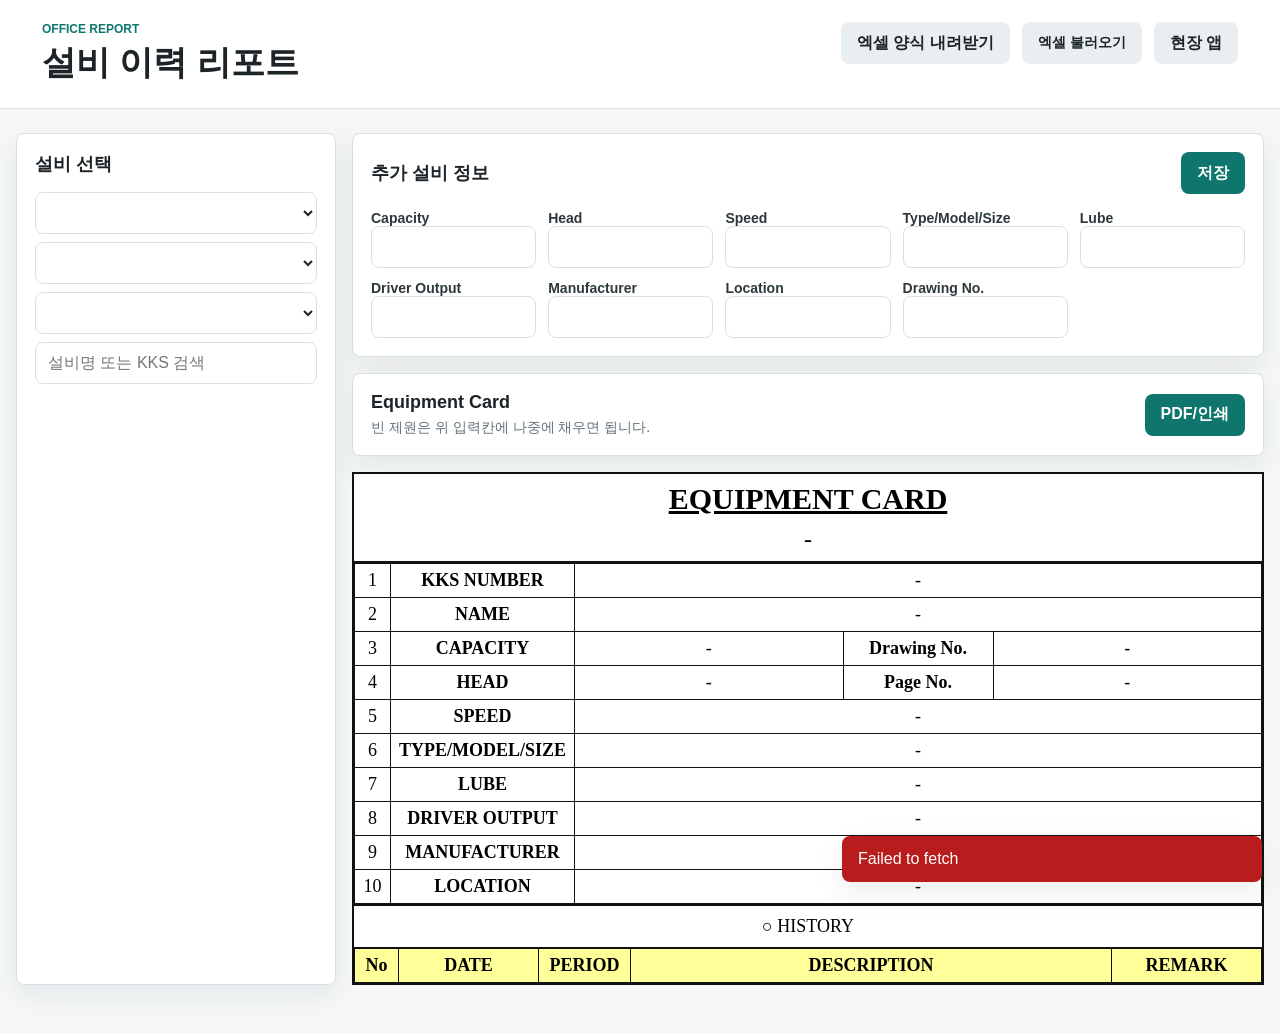
==== commit 331ab3bd: "Add files via upload" ====
--- a/office.html
+++ b/office.html
@@ -8,7 +8,7 @@
     <link rel="manifest" href="manifest.json" />
     <link rel="icon" href="icon-192.png" />
     <link rel="stylesheet" href="styles.css?v=20260927a" />
-    <link rel="stylesheet" href="office.css?v=20260925g" />
+    <link rel="stylesheet" href="office.css?v=20260927b" />
   </head>
   <body>
     <header class="topbar office-topbar">
@@ -17,6 +17,11 @@
         <h1>설비 이력 리포트</h1>
       </div>
       <div class="office-actions">
+        <button type="button" class="secondary" id="excelTemplate">엑셀 양식 내려받기</button>
+        <label class="link-button file-label">
+          엑셀 불러오기
+          <input type="file" id="excelImport" accept=".xlsx,.xls" hidden />
+        </label>
         <a class="link-button" href="./">현장 앱</a>
       </div>
     </header>
@@ -83,7 +88,6 @@
             </tbody>
           </table>
 
-          <div class="inspection-trend" id="inspectionTrend"></div>
 
           <div class="history-title-line">○ HISTORY</div>
           <table class="history-report-table">
@@ -104,7 +108,7 @@
 
     <div class="toast" id="toast" role="status" aria-live="polite"></div>
     <script src="config.js"></script>
-    <script src="api-adapter.js?v=20260925g"></script>
-    <script src="office.js?v=20260925g"></script>
+    <script src="api-adapter.js?v=20260927b"></script>
+    <script src="office.js?v=20260927c"></script>
   </body>
 </html>
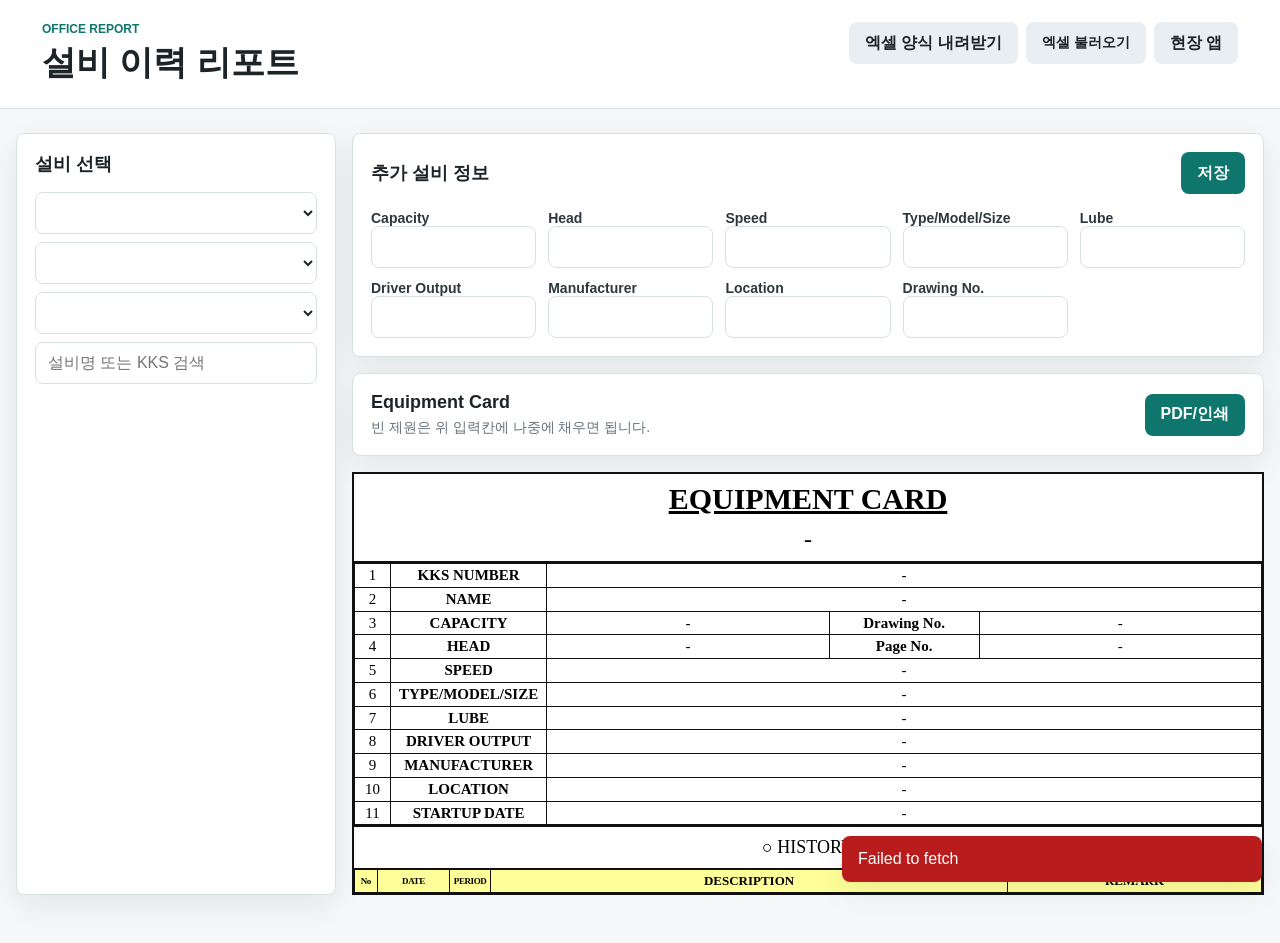
==== commit f9560e8c: "Add files via upload" ====
--- a/office.html
+++ b/office.html
@@ -8,7 +8,7 @@
     <link rel="manifest" href="manifest.json" />
     <link rel="icon" href="icon-192.png" />
     <link rel="stylesheet" href="styles.css?v=20260927a" />
-    <link rel="stylesheet" href="office.css?v=20260927b" />
+    <link rel="stylesheet" href="office.css?v=20260927f" />
   </head>
   <body>
     <header class="topbar office-topbar">
@@ -85,6 +85,7 @@
               <tr><td>8</td><th>DRIVER OUTPUT</th><td id="cardDriverOutput" colspan="3">-</td></tr>
               <tr><td>9</td><th>MANUFACTURER</th><td id="cardManufacturer" colspan="3">-</td></tr>
               <tr><td>10</td><th>LOCATION</th><td id="cardPlaceInst" colspan="3">-</td></tr>
+              <tr><td>11</td><th>STARTUP DATE</th><td id="cardStartupDate" colspan="3">-</td></tr>
             </tbody>
           </table>
 
@@ -109,6 +110,6 @@
     <div class="toast" id="toast" role="status" aria-live="polite"></div>
     <script src="config.js"></script>
     <script src="api-adapter.js?v=20260927b"></script>
-    <script src="office.js?v=20260927c"></script>
+    <script src="office.js?v=20260927d"></script>
   </body>
 </html>
--- a/office.css
+++ b/office.css
@@ -330,3 +330,76 @@
     flex-direction: column;
   }
 }
+
+.file-label {
+  cursor: pointer;
+}
+.office-actions {
+  display: flex;
+  flex-wrap: wrap;
+  gap: 8px;
+}
+
+/* Equipment Card 상단 표(1~11번) 줄 간격 줄이기 */
+.card-table th,
+.card-table td {
+  padding: 2px 8px;
+  font-size: 15px;
+  line-height: 1.25;
+}
+
+/* HISTORY 표 열 너비: No+DATE+PERIOD = 25%, DESCRIPTION+REMARK = 75% */
+.history-report-table {
+  table-layout: fixed;
+}
+.history-report-table th,
+.history-report-table td {
+  padding: 3px 5px;
+  font-size: 15px;
+}
+.history-report-table th {
+  font-size: 13px;
+}
+.history-report-table th:first-child,
+.history-report-table td:first-child {
+  width: 5%;
+}
+.history-report-table th:nth-child(2),
+.history-report-table td:nth-child(2) {
+  width: 12%;
+  white-space: nowrap;
+}
+.history-report-table th:nth-child(3),
+.history-report-table td:nth-child(3) {
+  width: 8%;
+}
+.history-report-table th:nth-child(4),
+.history-report-table td:nth-child(4) {
+  width: 47%;
+}
+.history-report-table th:last-child,
+.history-report-table td:last-child {
+  width: 28%;
+}
+
+/* HISTORY 표: No+DATE+PERIOD = 15%, DESCRIPTION+REMARK = 85% */
+.history-report-table th:first-child,
+.history-report-table td:first-child { width: 2.5%; }
+.history-report-table th:nth-child(2),
+.history-report-table td:nth-child(2) { width: 8%; }
+.history-report-table th:nth-child(3),
+.history-report-table td:nth-child(3) { width: 4.5%; }
+.history-report-table th:nth-child(4),
+.history-report-table td:nth-child(4) { width: 57%; }
+.history-report-table th:last-child,
+.history-report-table td:last-child { width: 28%; }
+.history-report-table td:nth-child(-n+3) {
+  padding: 2px 1px;
+  font-size: 11px;
+  letter-spacing: -0.3px;
+}
+.history-report-table th:nth-child(-n+3) {
+  padding: 2px 0;
+  font-size: 9px;
+  letter-spacing: -0.4px;
+}
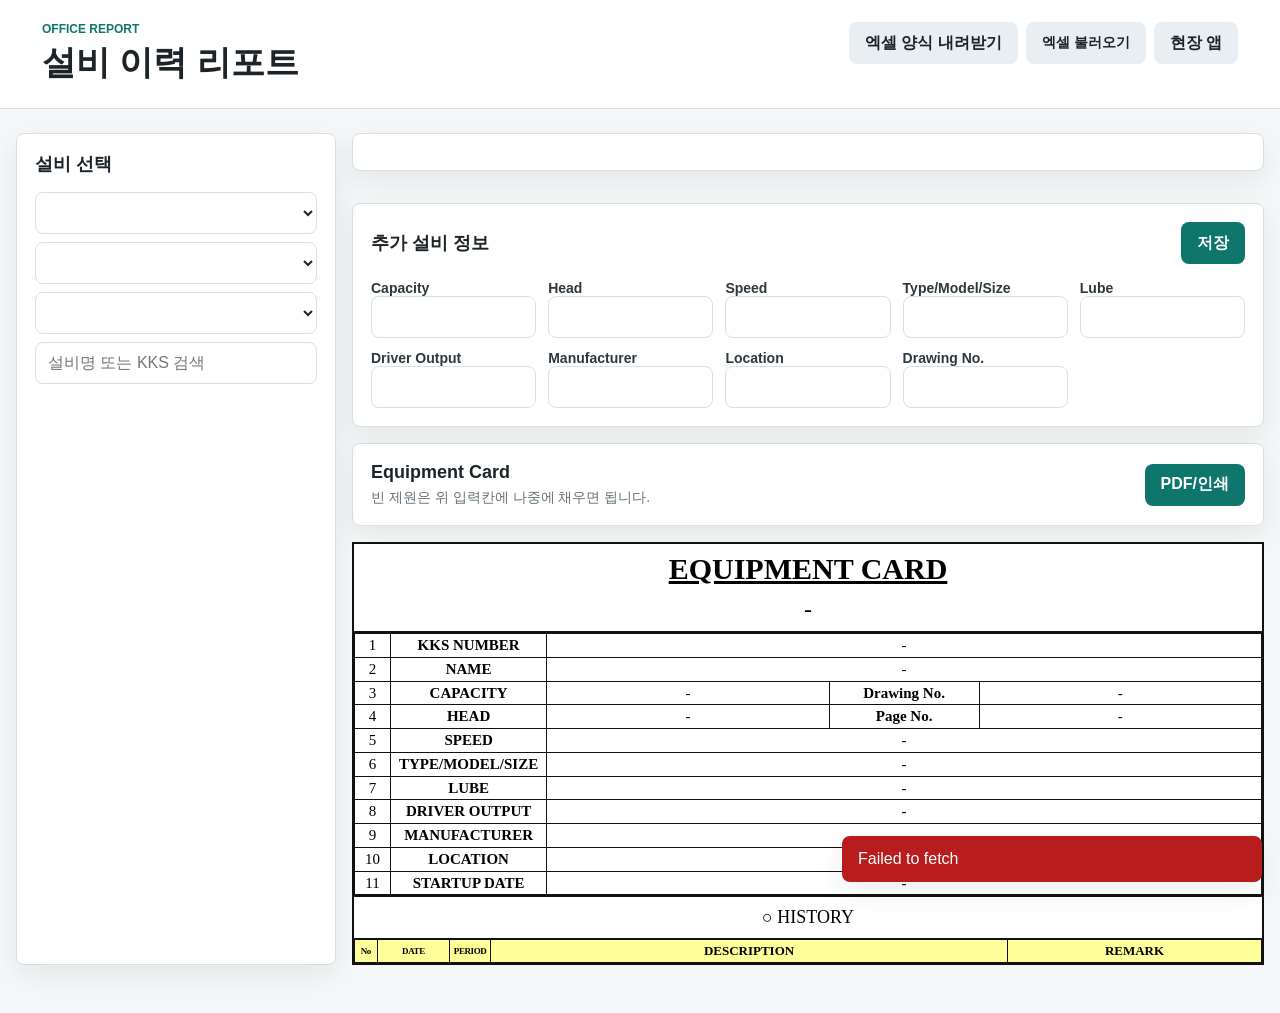
==== commit a43f9580: "Add files via upload" ====
--- a/office.html
+++ b/office.html
@@ -8,7 +8,7 @@
     <link rel="manifest" href="manifest.json" />
     <link rel="icon" href="icon-192.png" />
     <link rel="stylesheet" href="styles.css?v=20260927a" />
-    <link rel="stylesheet" href="office.css?v=20260927f" />
+    <link rel="stylesheet" href="office.css?v=20260927g" />
   </head>
   <body>
     <header class="topbar office-topbar">
@@ -41,6 +41,7 @@
       </aside>
 
       <section class="office-main">
+        <section class="panel status-panel" id="statusPanel"></section>
         <section class="panel master-panel">
           <div class="panel-head">
             <h2>추가 설비 정보</h2>
@@ -110,6 +111,7 @@
     <div class="toast" id="toast" role="status" aria-live="polite"></div>
     <script src="config.js"></script>
     <script src="api-adapter.js?v=20260927b"></script>
-    <script src="office.js?v=20260927d"></script>
+    <script src="office-status.js?v=20260927g"></script>
+    <script src="office.js?v=20260927j"></script>
   </body>
 </html>
--- a/office.css
+++ b/office.css
@@ -296,6 +296,7 @@
   .topbar,
   .office-sidebar,
   .master-panel,
+  .status-panel,
   .report-toolbar,
   .toast {
     display: none !important;
@@ -403,3 +404,34 @@
   font-size: 9px;
   letter-spacing: -0.4px;
 }
+
+/* ===== 점검 현황 패널 ===== */
+.status-panel { margin-bottom: 16px; }
+.st-head { display: flex; align-items: center; justify-content: space-between; gap: 12px; margin-bottom: 12px; }
+.st-head h2 { margin: 0; font-size: 18px; }
+.st-range { display: inline-flex; gap: 4px; }
+.st-range button { min-height: 32px; padding: 0 12px; border-radius: 999px; background: #eef4f6; color: #2d383d; font-size: 13px; }
+.st-range button.is-active { background: var(--primary, #0f766e); color: #fff; }
+.st-kpis { display: grid; grid-template-columns: repeat(5, minmax(0, 1fr)); gap: 8px; margin-bottom: 10px; }
+.st-kpi { border: 1px solid var(--line, #d8e0e4); border-radius: 8px; padding: 10px 12px; background: #fbfcfd; }
+.st-kpi span { display: block; color: var(--muted, #637179); font-size: 12px; font-weight: 700; }
+.st-kpi strong { display: block; margin-top: 4px; font-size: 22px; color: #1c2428; }
+.st-legend { display: flex; gap: 14px; margin: 4px 0 2px; font-size: 12px; color: #3a464c; }
+.st-legend i { display: inline-block; width: 10px; height: 10px; margin-right: 5px; border-radius: 2px; vertical-align: -1px; }
+.st-chart-wrap { position: relative; }
+.st-chart { display: block; width: 100%; height: auto; }
+.st-axis { fill: #637179; font-size: 11px; }
+.st-hit { cursor: default; }
+.st-hit:hover { fill: rgba(15, 118, 110, 0.06); }
+.st-tip { position: absolute; z-index: 5; min-width: 150px; padding: 8px 10px; border-radius: 6px; background: #172126; color: #fff; font-size: 12px; line-height: 1.5; pointer-events: none; }
+.st-table { margin-top: 6px; font-size: 13px; }
+.st-table summary { cursor: pointer; color: var(--muted, #637179); font-weight: 700; }
+.st-table table { width: 100%; margin-top: 6px; border-collapse: collapse; }
+.st-table th, .st-table td { border-bottom: 1px solid var(--line, #d8e0e4); padding: 4px 6px; text-align: center; }
+.st-open h3 { margin: 14px 0 8px; font-size: 15px; }
+.st-open-list { display: grid; grid-template-columns: repeat(auto-fill, minmax(210px, 1fr)); gap: 6px; max-height: 240px; overflow: auto; }
+.st-open-list button { display: grid; gap: 2px; min-height: 0; padding: 8px 10px; border: 1px solid #f0c7c7; border-radius: 8px; background: #fff6f6; color: #1c2428; text-align: left; }
+.st-open-list button strong { font-size: 13px; }
+.st-open-list button span { color: var(--muted, #637179); font-size: 11px; }
+.st-empty { margin: 0; color: #0b7a0b; font-weight: 700; }
+@media (max-width: 820px) { .st-kpis { grid-template-columns: repeat(2, minmax(0, 1fr)); } }
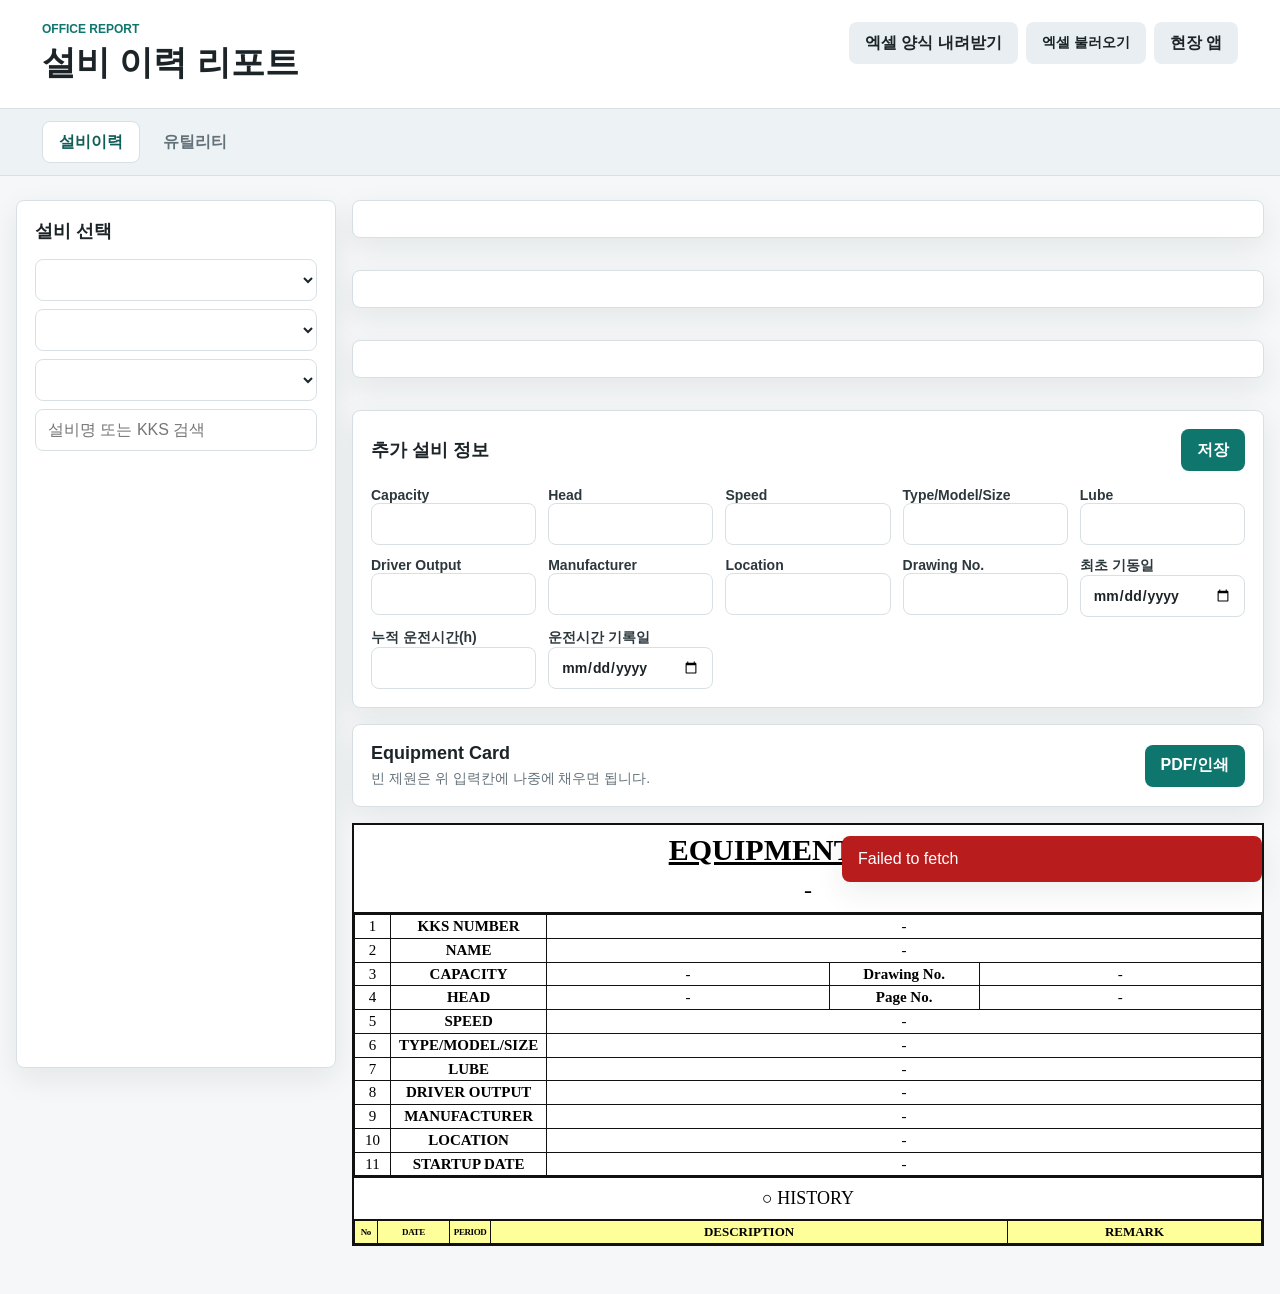
==== commit 77765296: "Add files via upload" ====
--- a/office.html
+++ b/office.html
@@ -7,8 +7,8 @@
         <meta name="theme-color" content="#1f4e79" />
     <link rel="manifest" href="manifest.json" />
     <link rel="icon" href="icon-192.png" />
-    <link rel="stylesheet" href="styles.css?v=20260927a" />
-    <link rel="stylesheet" href="office.css?v=20260927g" />
+    <link rel="stylesheet" href="styles.css?v=20260930c" />
+    <link rel="stylesheet" href="office.css?v=20260930b" />
   </head>
   <body>
     <header class="topbar office-topbar">
@@ -26,6 +26,12 @@
       </div>
     </header>
 
+    <nav class="tabs" aria-label="리포트 화면 선택">
+      <button class="tab is-active" data-view="report" type="button">설비이력</button>
+      <button class="tab" data-view="utility" type="button">유틸리티</button>
+    </nav>
+
+    <section class="view is-active" id="view-report">
     <main class="office-layout">
       <aside class="panel office-sidebar">
         <div class="panel-head">
@@ -42,6 +48,8 @@
 
       <section class="office-main">
         <section class="panel status-panel" id="statusPanel"></section>
+        <section class="panel status-panel pm-panel" id="pmPanel"></section>
+        <section class="panel status-panel worklog-panel" id="worklogPanel"></section>
         <section class="panel master-panel">
           <div class="panel-head">
             <h2>추가 설비 정보</h2>
@@ -57,6 +65,9 @@
             <label>Manufacturer<input name="manufacturer" /></label>
             <label>Location<input name="placeInst" /></label>
             <label>Drawing No.<input name="drawingNo" /></label>
+            <label>최초 기동일<input name="startupDate" type="date" /></label>
+            <label>누적 운전시간(h)<input name="runningHours" type="number" min="0" step="1" /></label>
+            <label>운전시간 기록일<input name="runningHoursDate" type="date" /></label>
           </form>
         </section>
 
@@ -91,6 +102,8 @@
           </table>
 
 
+          <div id="cardMaintenance"></div>
+
           <div class="history-title-line">○ HISTORY</div>
           <table class="history-report-table">
             <thead>
@@ -107,11 +120,27 @@
         </section>
       </section>
     </main>
+    </section>
+
+    <section class="view" id="view-utility">
+      <div class="office-utility-wrap">
+        <section class="panel report-toolbar">
+          <div>
+            <h2>유틸리티 트렌드</h2>
+            <p id="utilityRangeNote">탱크 수위(충수율) 추이</p>
+          </div>
+        </section>
+        <div class="utility-trend-grid" id="utilityTrendGrid"></div>
+      </div>
+    </section>
 
     <div class="toast" id="toast" role="status" aria-live="polite"></div>
     <script src="config.js"></script>
-    <script src="api-adapter.js?v=20260927b"></script>
+    <script src="api-adapter.js?v=20260930d"></script>
     <script src="office-status.js?v=20260927g"></script>
-    <script src="office.js?v=20260927j"></script>
+    <script src="office-pm.js?v=20260927k"></script>
+    <script src="office-worklog.js?v=20260930d"></script>
+    <script src="office.js?v=20260930d"></script>
+    <script src="office-utility.js?v=20260930a"></script>
   </body>
 </html>
--- a/styles.css
+++ b/styles.css
@@ -160,9 +160,32 @@
 
 .summary-grid {
   display: grid;
-  grid-template-columns: repeat(4, minmax(0, 1fr));
+  grid-template-columns: repeat(5, minmax(0, 1fr));
   gap: 12px;
   margin-bottom: 16px;
+}
+
+.metric-alert strong {
+  color: var(--danger);
+}
+
+.metric-alert {
+  cursor: pointer;
+  transition: box-shadow 0.15s ease, transform 0.15s ease;
+}
+
+.metric-alert:hover {
+  box-shadow: 0 0 0 2px var(--danger) inset;
+  transform: translateY(-1px);
+}
+
+.equipment-picker.equipment-detail-picker {
+  grid-template-columns: 1fr;
+  padding: 16px;
+}
+
+.history-list-panel.equipment-detail-list-panel {
+  min-height: auto;
 }
 
 .metric,
@@ -429,6 +452,112 @@
   margin: 10px 2px 0;
   color: var(--muted);
   font-size: 12px;
+}
+
+.panel-head-actions {
+  display: flex;
+  flex-wrap: wrap;
+  align-items: center;
+  gap: 10px;
+}
+
+.plant-zone.is-editing {
+  cursor: grab;
+  outline: 2px dashed rgba(20, 25, 28, 0.35);
+  outline-offset: 2px;
+  touch-action: none;
+}
+
+.plant-zone.is-editing:active {
+  cursor: grabbing;
+}
+
+.plant-zone.is-selected {
+  outline: 3px solid var(--accent, #1c8a5f);
+  outline-offset: 2px;
+  z-index: 5;
+}
+
+.plant-zone-resize {
+  position: absolute;
+  right: 2px;
+  bottom: 2px;
+  width: 16px;
+  height: 16px;
+  border-radius: 4px;
+  background: rgba(20, 25, 28, 0.55);
+  cursor: nwse-resize;
+  touch-action: none;
+}
+
+.plant-zone-editor {
+  margin-top: 12px;
+  padding: 14px;
+  border: 1px dashed var(--line);
+  border-radius: 10px;
+  background: #f8fafb;
+  display: grid;
+  gap: 10px;
+}
+
+.plant-zone-editor .form-row {
+  display: grid;
+  gap: 6px;
+}
+
+.plant-zone-editor .form-row-inline {
+  display: grid;
+  grid-template-columns: repeat(4, minmax(0, 1fr));
+  gap: 8px;
+}
+
+.plant-zone-editor textarea {
+  resize: vertical;
+  min-height: 44px;
+}
+
+.plant-zone-color-swatch {
+  display: inline-block;
+  width: 14px;
+  height: 14px;
+  border-radius: 4px;
+  margin-right: 6px;
+  vertical-align: middle;
+  border: 1px solid rgba(0, 0, 0, 0.2);
+}
+
+.plant-zone-color-swatch.zc-pink { background: #f9c9d2; }
+.plant-zone-color-swatch.zc-orange { background: #ffdca8; }
+.plant-zone-color-swatch.zc-purple { background: #d9c7f5; }
+.plant-zone-color-swatch.zc-blue { background: #bfe0ff; }
+.plant-zone-color-swatch.zc-green { background: #bfe8cf; }
+.plant-zone-color-swatch.zc-yellow { background: #fbe6a0; }
+
+.zone-color-option.is-active {
+  box-shadow: inset 0 0 0 2px var(--ink);
+}
+
+.check-inline {
+  display: flex;
+  align-items: center;
+  gap: 8px;
+}
+
+.check-inline input[type="checkbox"] {
+  width: 18px;
+  min-height: 18px;
+  flex: 0 0 auto;
+}
+
+.detail-section-title {
+  margin: 22px 0 8px;
+  font-size: 15px;
+  font-weight: 800;
+  color: var(--ink);
+}
+
+.detail-section-title:first-child {
+  margin-top: 0;
 }
 
 .plant-zone-chips {
@@ -1023,8 +1152,8 @@
   }
 
   .summary-grid {
-    grid-template-columns: repeat(4, minmax(0, 1fr));
-    gap: 6px;
+    grid-template-columns: repeat(5, minmax(0, 1fr));
+    gap: 5px;
   }
 
   .metric {
--- a/office.css
+++ b/office.css
@@ -298,6 +298,7 @@
   .master-panel,
   .status-panel,
   .report-toolbar,
+  .pm-dialog,
   .toast {
     display: none !important;
   }
@@ -435,3 +436,137 @@
 .st-open-list button span { color: var(--muted, #637179); font-size: 11px; }
 .st-empty { margin: 0; color: #0b7a0b; font-weight: 700; }
 @media (max-width: 820px) { .st-kpis { grid-template-columns: repeat(2, minmax(0, 1fr)); } }
+
+/* ===== 정비 일정 ===== */
+.pm-note { color: var(--muted, #637179); font-size: 12px; font-weight: 400; }
+.pm-kpis { grid-template-columns: repeat(4, minmax(0, 1fr)); }
+.pm-table-wrap { max-height: 360px; overflow: auto; border: 1px solid var(--line, #d8e0e4); border-radius: 8px; }
+.pm-table { width: 100%; border-collapse: collapse; font-size: 13px; }
+.pm-table th { position: sticky; top: 0; background: #f1f5f7; font-size: 12px; text-align: left; padding: 6px 8px; }
+.pm-table td { border-top: 1px solid var(--line, #d8e0e4); padding: 5px 8px; vertical-align: middle; }
+.pm-table td small { display: block; color: var(--muted, #637179); font-size: 11px; }
+.pm-link { min-height: 0; padding: 0; background: none; color: #0f5e8a; font-weight: 700; text-align: left; }
+.pm-done-btn { min-height: 30px; padding: 0 10px; font-size: 12px; white-space: nowrap; }
+.pm-badge { display: inline-block; padding: 2px 8px; border-radius: 999px; font-size: 12px; font-weight: 700; white-space: nowrap; }
+.pm-overdue { background: #fbe0e0; color: #9c1c1c; }
+.pm-soon { background: #fff0c2; color: #7a5b00; }
+.pm-ok { background: #d9f2de; color: #0b6b0b; }
+.pm-nobase { background: #eef1f3; color: #4b5860; }
+.pm-empty { padding: 14px; color: #0b7a0b; font-weight: 700; text-align: center; }
+.pm-dialog { position: fixed; inset: 0; z-index: 2000; display: flex; align-items: center; justify-content: center; padding: 16px; background: rgba(15, 22, 26, 0.45); }
+.pm-dialog[hidden] { display: none; }
+.pm-dialog-box { display: grid; gap: 10px; width: min(420px, 100%); padding: 20px; border-radius: 12px; background: #fff; box-shadow: 0 12px 40px rgba(0,0,0,.25); }
+.pm-dialog-box h3 { margin: 0; }
+.pm-dialog-box p { margin: 0; font-size: 14px; line-height: 1.5; }
+.pm-dialog-box label { display: grid; gap: 4px; font-size: 13px; }
+.pm-dialog-actions { display: flex; justify-content: flex-end; gap: 8px; }
+.pm-card-table { width: 100%; border-collapse: collapse; table-layout: fixed; }
+.pm-card-table th, .pm-card-table td { border: 1px solid #111; padding: 2px 5px; font-size: 13px; text-align: center; color: #000; }
+.pm-card-table th { background: #ffff99; font-size: 12px; }
+.pm-card-table th:nth-child(1) { width: 4%; }
+.pm-card-table th:nth-child(2) { width: 30%; }
+.pm-card-table th:nth-child(3) { width: 16%; }
+.pm-card-table th:nth-child(4), .pm-card-table th:nth-child(5) { width: 12%; }
+.pm-card-table th:nth-child(6) { width: 14%; }
+.pm-card-table th:nth-child(7) { width: 12%; }
+.pm-card-table .pm-left { text-align: left; }
+
+.office-utility-wrap {
+  width: min(1380px, calc(100% - 32px));
+  display: grid;
+  gap: 16px;
+}
+
+.utility-trend-grid {
+  display: grid;
+  grid-template-columns: repeat(auto-fit, minmax(420px, 1fr));
+  gap: 16px;
+}
+
+.utility-chart-card h3 {
+  margin: 0;
+  font-size: 15px;
+}
+
+.utility-chart-legend {
+  display: flex;
+  flex-wrap: wrap;
+  gap: 12px;
+  margin: 8px 0 4px;
+  font-size: 13px;
+  color: var(--muted);
+}
+
+.utility-legend-item {
+  display: inline-flex;
+  align-items: center;
+  gap: 6px;
+}
+
+.utility-legend-item strong {
+  color: var(--ink);
+}
+
+.utility-legend-dot {
+  width: 10px;
+  height: 10px;
+  border-radius: 50%;
+  display: inline-block;
+}
+
+.utility-chart-svg {
+  width: 100%;
+  height: 220px;
+  display: block;
+}
+
+@media print {
+  .tabs {
+    display: none;
+  }
+}
+
+/* ===== 반출 중 설비 패널 ===== */
+.worklog-panel .office-equipment-list {
+  max-height: none;
+  overflow: visible;
+  margin-top: 12px;
+}
+.worklog-checkedout-row {
+  display: flex;
+  align-items: center;
+  gap: 10px;
+  border: 1px solid var(--line, #d8e0e4);
+  border-radius: 8px;
+  padding: 8px 10px;
+  background: #fff8ec;
+}
+.worklog-eq-link {
+  flex: 1;
+  min-width: 0;
+  text-align: left;
+  background: none;
+  border: none;
+  padding: 0;
+  min-height: auto;
+}
+.worklog-eq-link strong,
+.worklog-eq-link span {
+  display: block;
+  overflow: hidden;
+  text-overflow: ellipsis;
+  white-space: nowrap;
+}
+.worklog-eq-link span {
+  margin-top: 2px;
+  color: var(--muted, #637179);
+  font-size: 13px;
+}
+.worklog-desc {
+  color: #8a5a00 !important;
+}
+.worklog-checkin-btn {
+  flex-shrink: 0;
+  min-height: 36px;
+  padding: 0 12px;
+}
